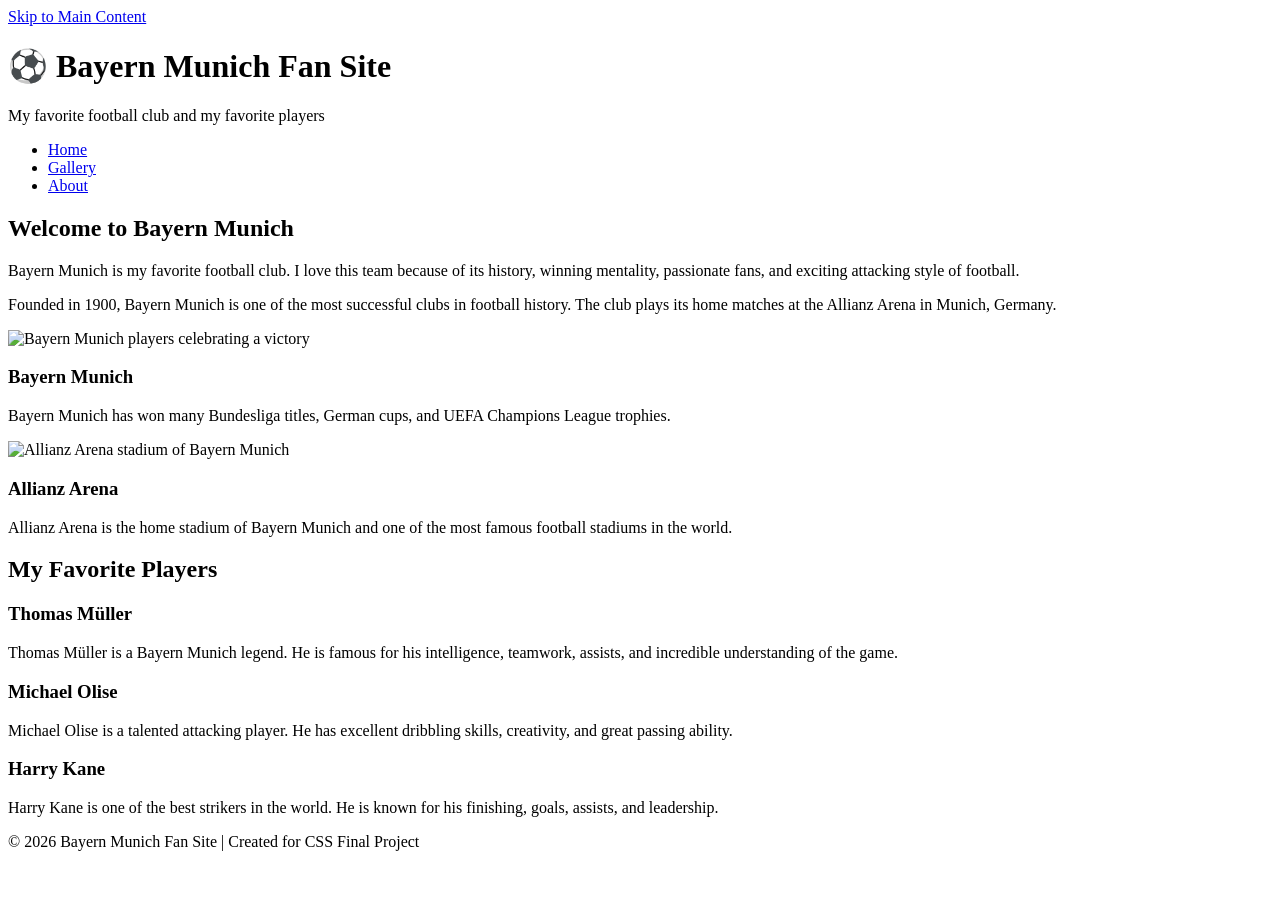
==== index.html @ 3b856f10 "Add files via upload" ====
<!DOCTYPE html>
<html lang="en">

<head>
    <meta charset="UTF-8">
    <meta name="viewport" content="width=device-width, initial-scale=1.0">

    <title>Bayern Munich Fan Site | Home</title>

    <link rel="stylesheet" href="css/style.css">
</head>


<body>

    <!-- Skip to Main Content -->
    <a href="#main-content" class="skip-link">
        Skip to Main Content
    </a>


    <!-- Header -->
    <header>

        <h1>⚽ Bayern Munich Fan Site</h1>

        <p>
            My favorite football club and my favorite players
        </p>


        <!-- Navigation -->
        <nav>

            <ul>

                <li>
                    <a href="index.html" class="active">
                        Home
                    </a>
                </li>


                <li>
                    <a href="gallery.html">
                        Gallery
                    </a>
                </li>


                <li>
                    <a href="about.html">
                        About
                    </a>
                </li>

            </ul>

        </nav>


    </header>



    <!-- Main Content -->
    <main id="main-content">


        <!-- Introduction -->
        <section class="hero">

            <h2>
                Welcome to Bayern Munich
            </h2>


            <p>
                Bayern Munich is my favorite football club.
                I love this team because of its history,
                winning mentality, passionate fans, and exciting
                attacking style of football.
            </p>


            <p>
                Founded in 1900, Bayern Munich is one of the most
                successful clubs in football history. The club plays
                its home matches at the Allianz Arena in Munich,
                Germany.
            </p>


        </section>




        <!-- Grid Section -->
        <section class="grid">


            <div class="card">


                <img src="images/bayern.jpg"
                alt="Bayern Munich players celebrating a victory">


                <h3>
                    Bayern Munich
                </h3>


                <p>
                    Bayern Munich has won many Bundesliga titles,
                    German cups, and UEFA Champions League trophies.
                </p>


            </div>




            <div class="card">


                <img src="images/allianz.jpg"
                alt="Allianz Arena stadium of Bayern Munich">


                <h3>
                    Allianz Arena
                </h3>


                <p>
                    Allianz Arena is the home stadium of Bayern Munich
                    and one of the most famous football stadiums in
                    the world.
                </p>


            </div>


        </section>






        <!-- Favorite Players -->
        <section>


            <h2>
                My Favorite Players
            </h2>



            <div class="players">



                <article class="player-card">


                    <h3>
                        Thomas Müller
                    </h3>


                    <p>
                        Thomas Müller is a Bayern Munich legend.
                        He is famous for his intelligence, teamwork,
                        assists, and incredible understanding of the game.
                    </p>


                </article>





                <article class="player-card">


                    <h3>
                        Michael Olise
                    </h3>


                    <p>
                        Michael Olise is a talented attacking player.
                        He has excellent dribbling skills, creativity,
                        and great passing ability.
                    </p>


                </article>





                <article class="player-card">


                    <h3>
                        Harry Kane
                    </h3>


                    <p>
                        Harry Kane is one of the best strikers in the world.
                        He is known for his finishing, goals, assists,
                        and leadership.
                    </p>


                </article>



            </div>


        </section>



    </main>




    <!-- Footer -->
    <footer>


        <p>
            © 2026 Bayern Munich Fan Site |
            Created for CSS Final Project
        </p>


    </footer>



</body>

</html>
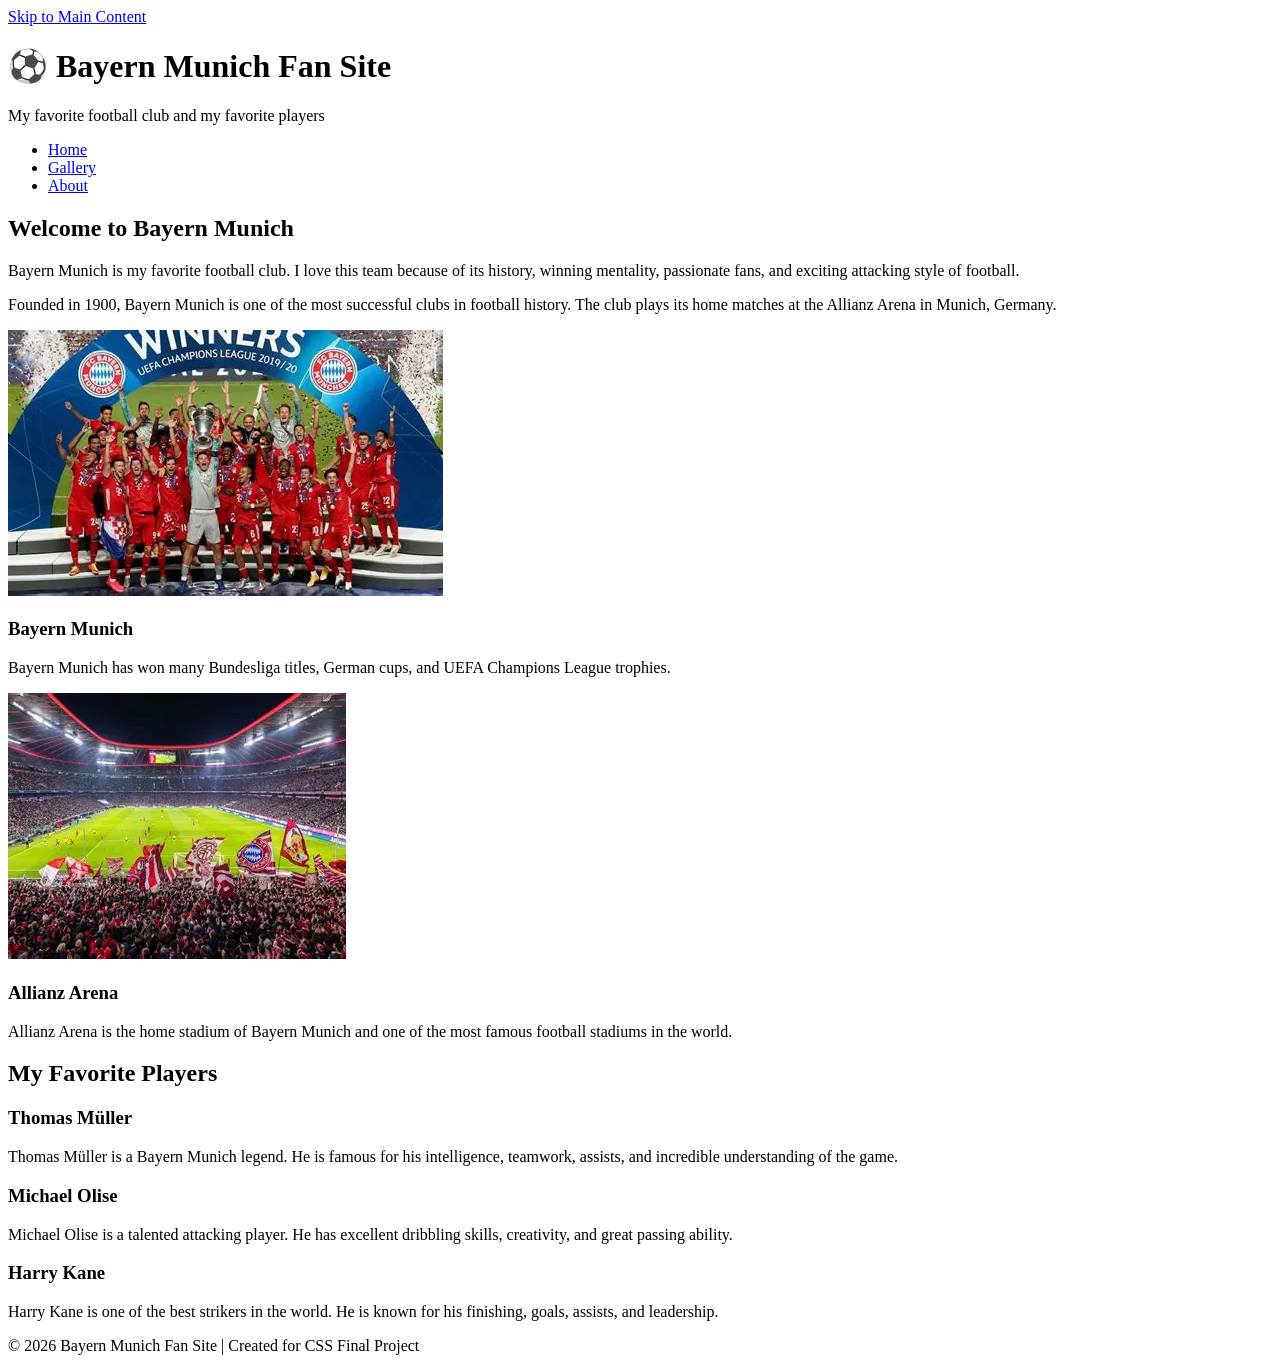
==== commit 39ae6a93: "Fix HTML encoding issues in index.html" ====
--- a/index.html
+++ b/index.html
@@ -103,7 +103,7 @@
             <div class="card">
 
 
-                <img src="images/bayern.jpg"
+                <img src="bayern.jpg"
                 alt="Bayern Munich players celebrating a victory">
 
 
@@ -126,7 +126,7 @@
             <div class="card">
 
 
-                <img src="images/allianz.jpg"
+                <img src="allianz.jpg"
                 alt="Allianz Arena stadium of Bayern Munich">
 
 
@@ -255,4 +255,4 @@
 
 </body>
 
-</html>+</html>
